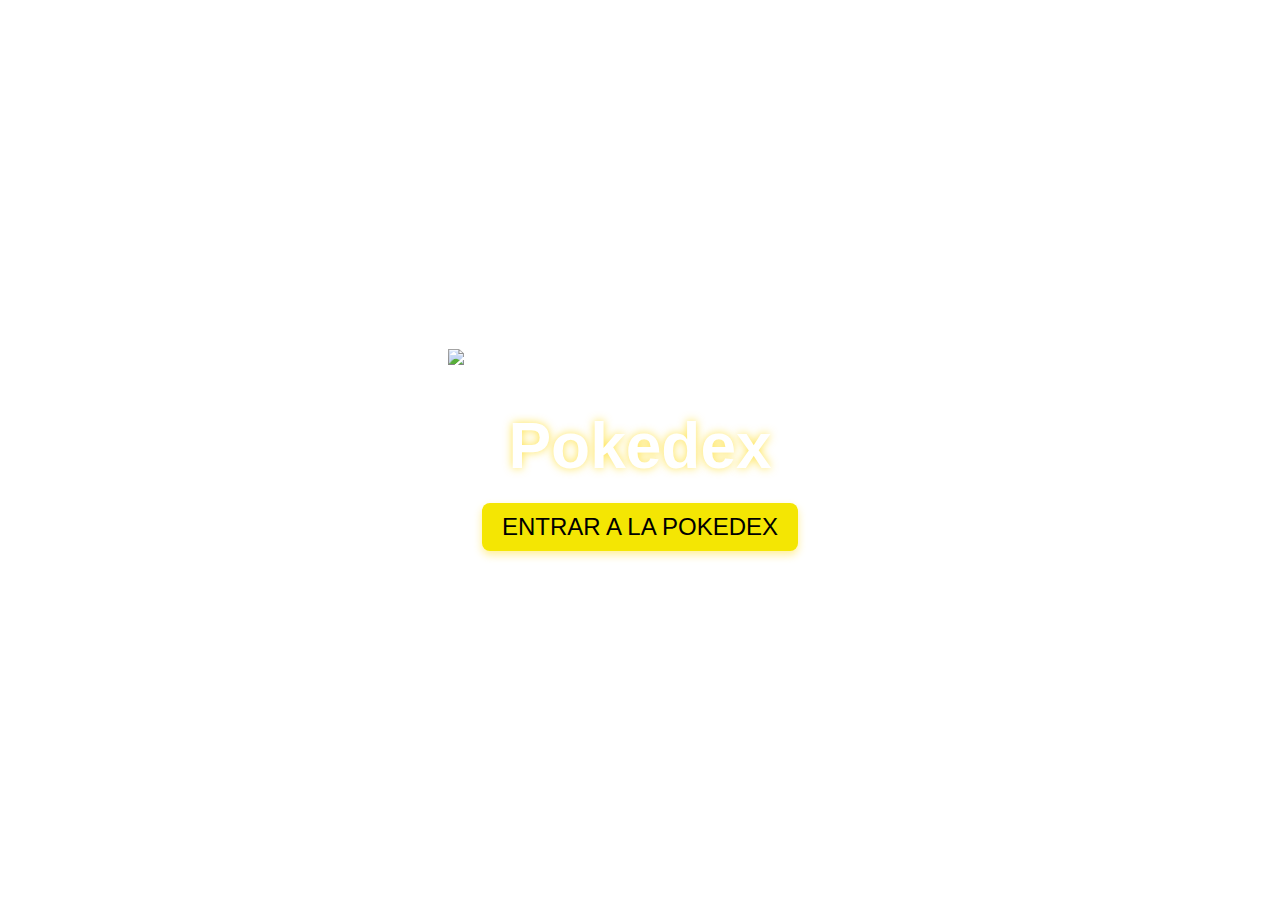
==== index.html @ 65f4a648 "v2 - pokefront" ====
<!DOCTYPE html>
<html lang="es">

<head>
    <meta charset="UTF-8">
    <meta name="viewport" content="width=device-width, initial-scale=1.0">
    <title>Pokedex</title>
    <link rel="stylesheet" href="css/styles.css">
    <style>
        @import url('https://fonts.cdnfonts.com/css/eighty-miles');
        body {
            background-image: url('img/back.jpg');
            background-size: cover;
            background-position: center;
            display: flex;
            justify-content: center;
            align-items: center;
            height: 100vh;
            margin: 0;
            padding: 0;
            font-family: 'EIGHTY MILES', sans-serif;
        }
        
        .welcome-page {
            text-align: center;
        }
        
        .floating-image-container {
            margin-bottom: 20px;
        }
        
        .flating-image {
            max-width: 100%;
            height: auto;
            max-height: 80vh;
            margin: 0 auto;
            display: block;
        }
        
        h1 {
            font-size: 4em;
            color: white;
            margin-bottom: 20px;
            font-family: 'EIGHTY MILES', sans-serif;
        }
        
        button {
            background-color: #f4e603;
            border: none;
            border-radius: 8px;
            color: #000000;
            font-size: 1.5em;
            padding: 10px 20px;
            cursor: pointer;
            transition: background-color 0.3s;
        }
        
        button:hover {
            background-color: #e0d500;
        }
        
        @media only screen and (max-width: 600px) {
            h1 {
                font-size: 3em;
                font-family: 'EIGHTY MILES', sans-serif;
            }
        }
    </style>
</head>

<body>
    <div class="welcome-page">
    </div>
    <img src="img/pika.png" alt="Pokémon" class="flating-image" style="width: 30%;">
    <h1>Pokedex</h1>
    <button onclick="location.href='pages/main.html'">ENTRAR A LA POKEDEX</button>
    </div>
</body>


</html>
---- css/styles.css ----
/* Estilos generales */

@import url('https://fonts.cdnfonts.com/css/eighty-miles');
html {
    overflow-x: hidden;
}

body {
    margin: 0;
    font-family: 'EIGHTY MILES', sans-serif;
    background: linear-gradient(135deg, #000000 0%, #000000 100%);
    color: white;
    display: flex;
    flex-direction: column;
    align-items: center;
    min-height: 100vh;
}


/* Firefox (uncomment to work in Firefox, although other properties will not work!)  */


/** {
  scrollbar-width: thin;
  scrollbar-color: #FFBB1C #00FFF7;
}*/


/* Chrome, Edge and Safari */

*::-webkit-scrollbar {
    height: 11px;
    width: 11px;
}

*::-webkit-scrollbar-track {
    border-radius: 5px;
    background-color: #00FFF7;
    border: 9px dotted #FFFFFF;
}

*::-webkit-scrollbar-track:hover {
    background-color: #B8C0C2;
}

*::-webkit-scrollbar-track:active {
    background-color: #B8C0C2;
}

*::-webkit-scrollbar-thumb {
    border-radius: 11px;
    background-color: #FFBB1C;
}

*::-webkit-scrollbar-thumb:hover {
    background-color: #000000;
}

*::-webkit-scrollbar-thumb:active {
    background-color: #000000;
}


/*Navbar*/

.navbar {
    position: sticky;
    top: 0;
    width: 100%;
    background: rgb(2, 0, 36);
    background: linear-gradient(0deg, rgba(2, 0, 36, 0) 0%, rgb(239 166 72) 68%);
    padding: 1rem;
    text-align: center;
    z-index: 1000;
}

.navbar h1 {
    margin: 0;
    font-size: 5rem;
    color: #ffffff;
}

.filters {
    margin-top: 1rem;
}

.filters button {
    background: #ffcc00;
    color: #ffffff;
    border: none;
    padding: 0.5rem 1rem;
    margin: 0 0.5rem;
    cursor: pointer;
    border-radius: 5px;
    transition: background 0.3s ease;
}

.filters button:hover {
    background: #e6b800;
}


/* Página de bienvenida */

.welcome-page {
    text-align: center;
}

h1 {
    font-size: 4rem;
    margin-bottom: 2rem;
    color: #ffffff;
    text-shadow: 0 0 10px rgba(255, 215, 0, 0.7);
}

button {
    padding: 1rem 2rem;
    font-size: 1.5rem;
    color: white;
    background: #ffd700;
    border: none;
    border-radius: 5px;
    cursor: pointer;
    transition: background 0.3s ease, transform 0.3s ease;
    box-shadow: 0 4px 8px rgba(255, 215, 0, 0.4);
}

button:hover {
    background: #e6c200;
    transform: scale(1.05);
}


/* Imagen flotante*/

.floating-image-container {
    position: relative;
    max-width: 50%;
    margin-bottom: 2rem;
}

.floating-image {
    width: 100%;
    animation: float 6s ease-in-out infinite;
}

@keyframes float {
    0%,
    100% {
        transform: translateY(0);
    }
    50% {
        transform: translateY(-20px);
    }
}


/* Página principal de Pokémon */

.main-page {
    background: #000000;
    color: white;
    width: 100%;
    display: flex;
    flex-direction: column;
    align-items: center;
}

.main-page h1 {
    text-align: center;
    margin-bottom: 2rem;
    color: #ffd700;
    text-shadow: 0 0 10px rgba(255, 215, 0, 0.7);
}

.pokemon-container {
    padding: 2rem;
    display: flex;
    justify-content: center;
    align-items: center;
    flex-direction: column;
    width: 100%;
    max-width: 1200px;
    background: #1f1f1f;
    border-radius: 10px;
    box-shadow: 0 4px 8px rgba(0, 0, 0, 0.2);
}

.pokemon-grid {
    display: grid;
    grid-template-columns: repeat(auto-fill, minmax(200px, 1fr));
    gap: 1rem;
    width: 100%;
}

.pokemon-card {
    background: #303030;
    border-radius: 10px;
    padding: 1rem;
    text-align: center;
    transition: transform 0.3s ease;
    color: #ffffff;
    box-shadow: 0 4px 8px rgba(0, 0, 0, 0.2);
}

.pokemon-card:hover {
    transform: scale(1.05);
}

.pokemon-image {
    width: 100px;
    height: 100px;
    object-fit: cover;
}

.pokemon-details h3 {
    margin: 0.5rem 0;
}

.pokemon-details button {
    background: #ffdb3c;
    color: white;
    border: none;
    padding: 0.5rem 1rem;
    cursor: pointer;
    border-radius: 5px;
    transition: background 0.3s ease;
}

.pokemon-details button:hover {
    background: #33d6ff;
}

.sentinel {
    width: 100%;
    height: 1px;
    background: transparent;
}


/* Imagen flotante */

.floating-image-container {
    position: relative;
    max-width: 40%;
}

.floating-image {
    width: 100%;
    animation: float 6s ease-in-out infinite;
}

@keyframes float {
    0%,
    100% {
        transform: translateY(0);
    }
    50% {
        transform: translateY(-20px);
    }
}


/* Página de detalles */

.pokemon-details-page {
    padding: 2rem;
    background: #0d1b2a;
    color: white;
    text-align: center;
}

.pokemon-details-page img {
    width: 150px;
    height: 150px;
    object-fit: cover;
}

.pokemon-details-page h1 {
    font-size: 3rem;
    margin-bottom: 1rem;
    color: #ffd700;
    text-shadow: 0 0 10px rgba(255, 215, 0, 0.7);
}

.pokemon-details-page p {
    font-size: 1.2rem;
    margin: 0.5rem 0;
}

@media screen and (max-width: 768px) {
    body {
        font-size: 16px;
        /* Ajusta el tamaño de fuente para dispositivos móviles */
    }
    .navbar h1 {
        font-size: 3rem;
        /* Reduce el tamaño del título de la barra de navegación */
    }
    .welcome-page h1 {
        font-size: 3rem;
        /* Reduce el tamaño del título en la página de bienvenida */
    }
    .pokemon-container {
        padding: 1rem;
        /* Reduce el espacio alrededor de los contenedores de Pokémon */
    }
    .pokemon-card {
        padding: 0.5rem;
        /* Reduce el espacio alrededor de las tarjetas de Pokémon */
    }
    /* Agrega más ajustes según sea necesario para elementos específicos */
}
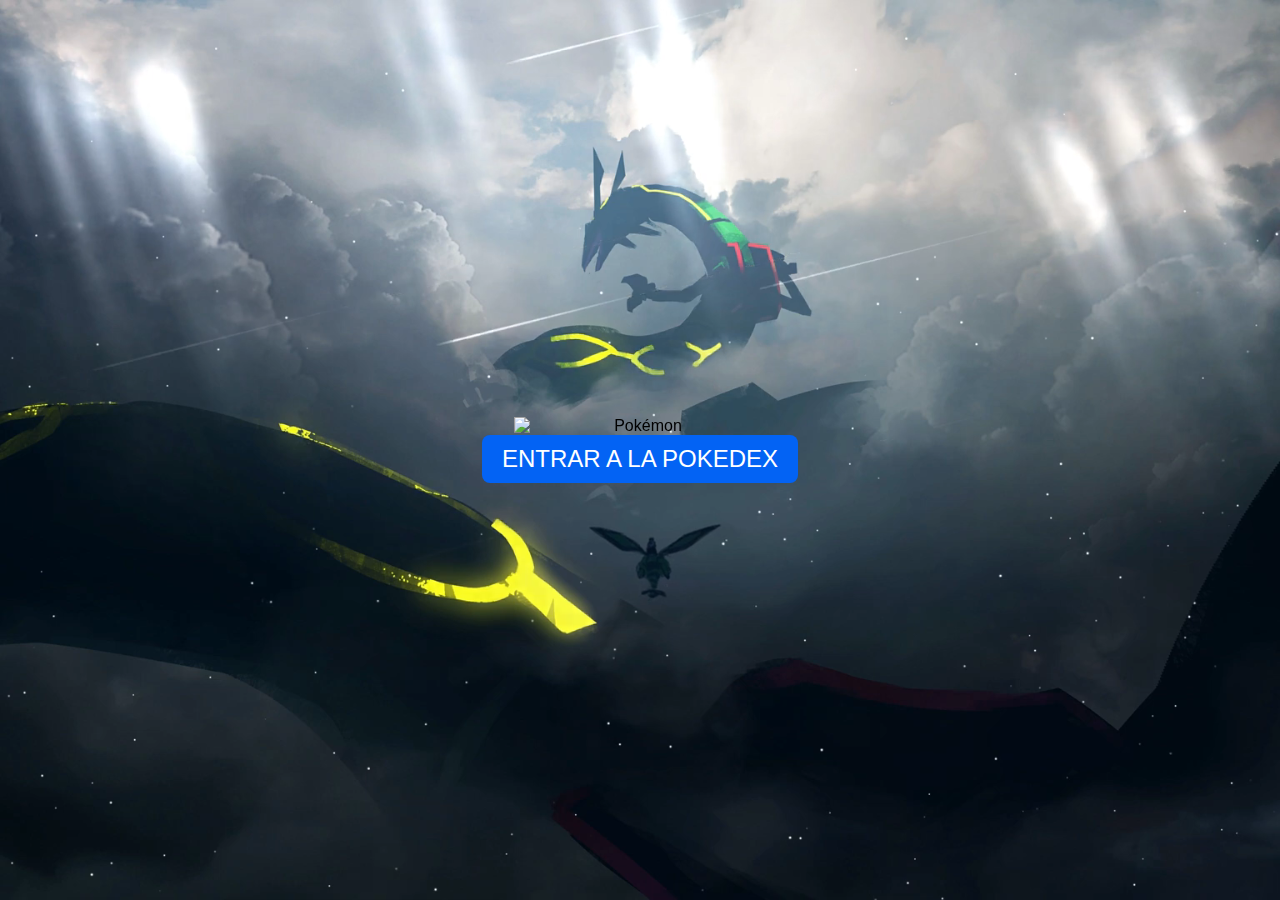
==== commit 116e2753: "V3 pokeapi" ====
--- a/index.html
+++ b/index.html
@@ -5,28 +5,42 @@
     <meta charset="UTF-8">
     <meta name="viewport" content="width=device-width, initial-scale=1.0">
     <title>Pokedex</title>
-    <link rel="stylesheet" href="css/styles.css">
     <style>
         @import url('https://fonts.cdnfonts.com/css/eighty-miles');
         body {
-            background-image: url('img/back.jpg');
-            background-size: cover;
-            background-position: center;
+            margin: 0;
+            padding: 0;
+            font-family: 'EIGHTY MILES', sans-serif;
+            height: 100vh;
             display: flex;
             justify-content: center;
             align-items: center;
-            height: 100vh;
-            margin: 0;
-            padding: 0;
-            font-family: 'EIGHTY MILES', sans-serif;
+            overflow: hidden;
+            position: relative;
+        }
+        
+        .video-background {
+            position: absolute;
+            top: 0;
+            left: 0;
+            width: 100%;
+            height: 100%;
+            overflow: hidden;
+            z-index: -1;
+        }
+        
+        .video-background video {
+            position: absolute;
+            top: 0;
+            left: 0;
+            width: 100%;
+            height: 100%;
+            object-fit: cover;
         }
         
         .welcome-page {
             text-align: center;
-        }
-        
-        .floating-image-container {
-            margin-bottom: 20px;
+            z-index: 1;
         }
         
         .flating-image {
@@ -45,13 +59,14 @@
         }
         
         button {
-            background-color: #f4e603;
+            background-color: #0363f4;
             border: none;
             border-radius: 8px;
-            color: #000000;
+            color: #ffffff;
             font-size: 1.5em;
             padding: 10px 20px;
             cursor: pointer;
+            font-family: 'EIGHTY MILES', sans-serif;
             transition: background-color 0.3s;
         }
         
@@ -67,15 +82,21 @@
         }
     </style>
 </head>
+<!--BY DAVID CREAT - EAS1-->
 
 <body>
+    <div class="video-background">
+        <video autoplay muted loop>
+            <source src="vid/vd1.mp4" type="video/mp4">
+            Tu navegador no soporta la etiqueta de video.
+        </video>
+    </div>
+
     <div class="welcome-page">
-    </div>
-    <img src="img/pika.png" alt="Pokémon" class="flating-image" style="width: 30%;">
-    <h1>Pokedex</h1>
-    <button onclick="location.href='pages/main.html'">ENTRAR A LA POKEDEX</button>
+        <img src="img/pika.png" alt="Pokémon" class="flating-image" style="width: 80%;">
+        <button onclick="location.href='pages/main.html'">ENTRAR A LA POKEDEX</button>
     </div>
 </body>
 
-
-</html>+</html>
+<!--BY DAVID CREAT - EAS1-->